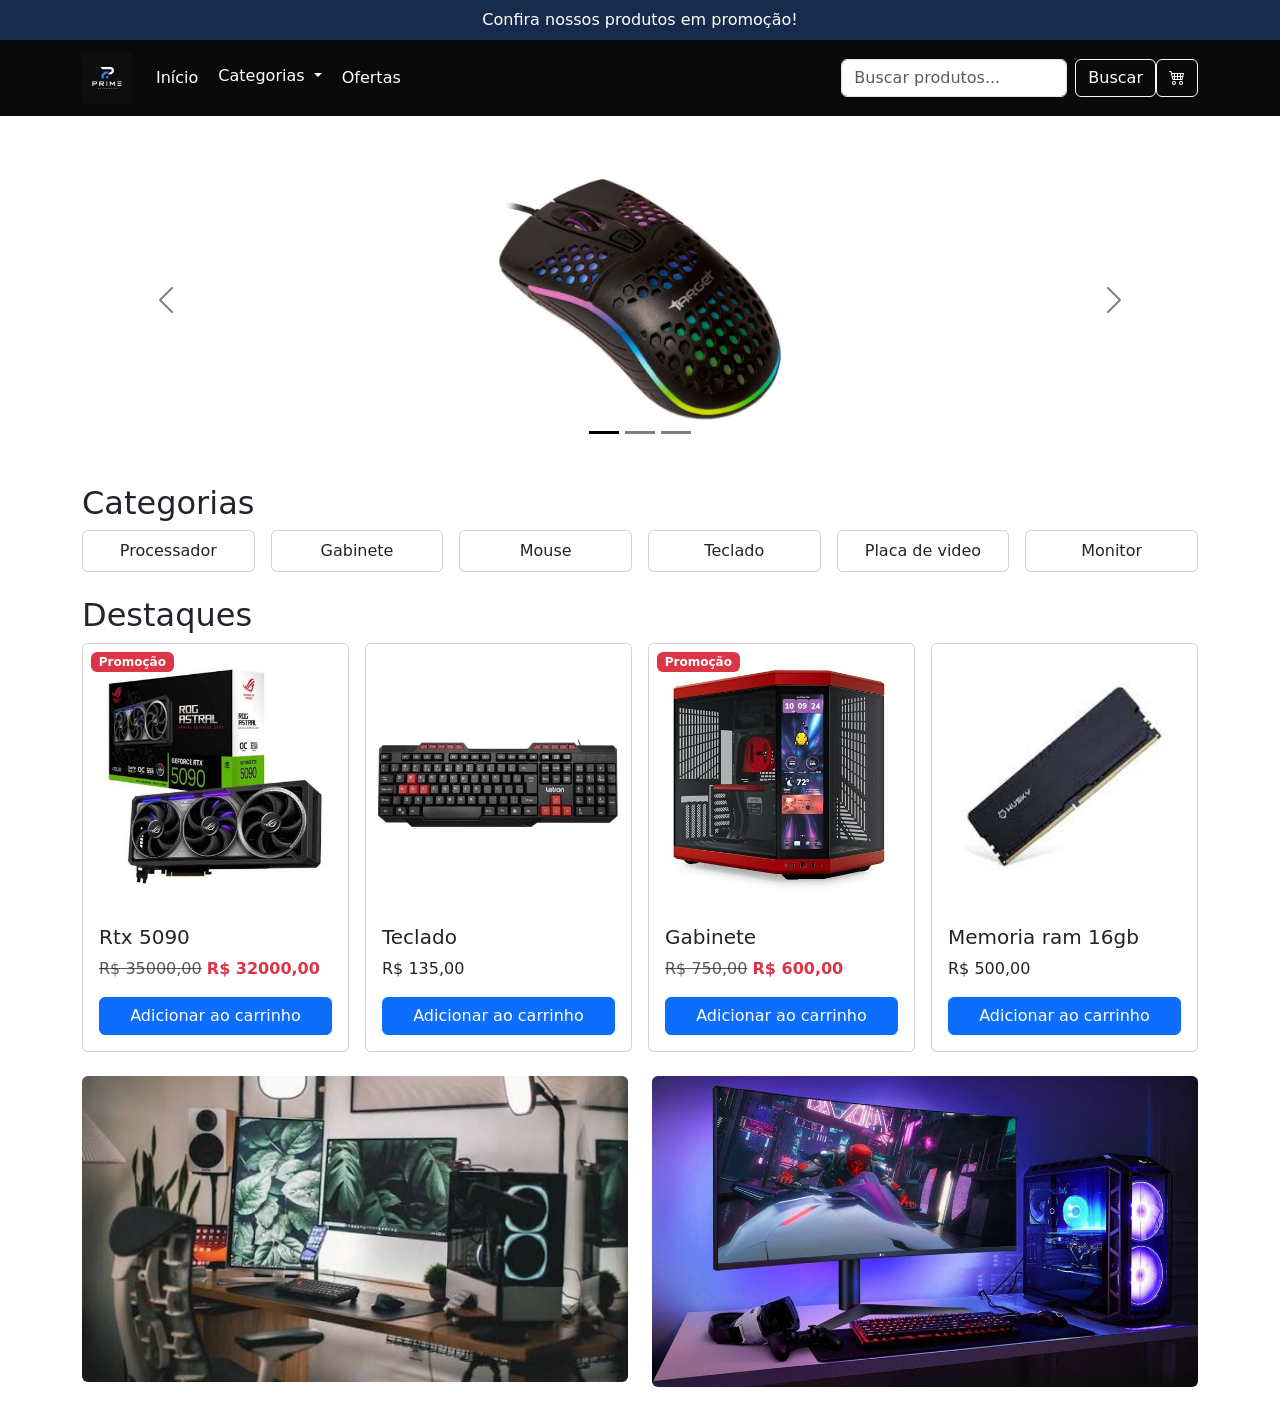
==== loja virtual/index.html @ 1841cc9e "Add files via upload" ====
<!doctype html>
<html lang="pt-BR">

<head>
    <meta charset="UTF-8" />
    <meta name="viewport" content="width=device-width, initial-scale=1.0" />
    <title>Minha Loja</title>
    <link href="https://cdn.jsdelivr.net/npm/bootstrap@5.3.3/dist/css/bootstrap.min.css" rel="stylesheet" />
    <link href="style_loja.css" rel="stylesheet">
    <link rel="stylesheet" href="https://cdn.jsdelivr.net/npm/bootstrap-icons@1.11.3/font/bootstrap-icons.min.css">
</head>

<body>
    <div class="text-white text-center py-2" style="background-color: #172B4D;">
        <!--Faixa no topo-->
        Confira nossos produtos em promoção!
    </div>
    <nav class="navbar navbar-expand-lg" style="background-color: #0A0A0A;">
        <!--Menu-->
        <div class="container">
            <a class="navbar-brand" href="#">
                <img src="logo.png" alt="logo da loja" height="50">
            </a>

            <button class="navbar-toggler" type="button" data-bs-toggle="collapse" data-bs-target="#menu">
                <span class="navbar-toggler-icon"></span>
            </button>
            <div class="collapse navbar-collapse" id="menu">
                <ul class="navbar-nav me-auto">
                    <li class="nav-item">
                        <a class="nav-link text-white" href="#">Início</a>
                    </li>
                    <li class="nav-item dropdown"><!--Categorias-->
                        <button class="btn btn-secondary dropdown-toggle text-white border-0" type="button"
                            data-bs-toggle="dropdown" aria-expanded="false" style="background-color: #0A0A0A;">
                            Categorias
                        </button>
                        <ul class="dropdown-menu">
                            <li><a class="dropdown-item" href="#">Processador</a></li>

                            <li><a class="dropdown-item" href="#">Gabinete</a></li>

                            <li><a class="dropdown-item" href="#">Mouse</a></li>

                            <li><a class="dropdown-item" href="#">Teclado</a></li>

                            <li><a class="dropdown-item" href="#">Placa de video</a></li>

                            <li><a class="dropdown-item" href="#">Monitor</a></li>

                        </ul>

                    </li>
                    <li class="nav-item"><a class="nav-link text-white" href="#">Ofertas</a></li>
                </ul>
                <form class="d-flex" role="search">
                    <input class="form-control me-2" type="search" placeholder="Buscar produtos..." />
                    <button class="btn btn-outline-light text-white">Buscar</button>
                </form>
                <button type="button" class="btn btn-outline-light" aria-label="Carrinho de compras">
                    <i class="bi bi-cart4 text-white"></i>
                </button>
            </div>
        </div>
    </nav>
    <div class="container ">
        <div id="banner" class="carousel slide carousel-fade my-4 carousel-dark" data-bs-ride="carousel">
            <div class="carousel-indicators">
                <button class="active" data-bs-target="banner" data-bs-slide-to="0"></button>
                <button class="" data-bs-target="banner" data-bs-slide-to="1"></button>
                <button class="" data-bs-target="banner" data-bs-slide-to="2"></button>
            </div>
            <div class="carousel-inner" style="height: 20em;">
                <div class="carousel-item active h-100"
                    style="background: url(produto\ 1.jpg) center/contain no-repeat ;">
                </div>
                <div class="carousel-item h-100" style="background: url(produto\ 2.jpg) center/contain no-repeat;">
                </div>
                <div class="carousel-item h-100" style="background: url(produto\ 3.jpg) center/contain no-repeat;">
                </div>
            </div>
            <button class="carousel-control-prev" type="button" data-bs-target="#banner" data-bs-slide="prev">
                <span class="carousel-control-prev-icon"></span>
            </button>
            <button class="carousel-control-next" type="button" data-bs-target="#banner" data-bs-slide="next">
                <span class="carousel-control-next-icon"></span>
            </button>
        </div>


        <h2 class="mt-4">Categorias</h2>
        <div class="row g-3">
            <div class="col-lg-2 col-4">
                <div class="card text-center p-2">Processador</div>
            </div>
            <div class="col-lg-2 col-4">
                <div class="card text-center p-2">Gabinete</div>
            </div>
            <!-- repita até ter 6 categorias -->
            <div class="col-lg-2 col-4">
                <div class="card text-center p-2">Mouse</div>
            </div>
            <div class="col-lg-2 col-4">
                <div class="card text-center p-2">Teclado</div>
            </div>

            <div class="col-lg-2 col-4">
                <div class="card text-center p-2">Placa de video</div>
            </div>
            <div class="col-lg-2 col-4">
                <div class="card text-center p-2">Monitor</div>
            </div>
        </div>

        <h2 class="mt-4">Destaques</h2>
        <div class="row g-3">
            <div class="col-lg-3 col-md-6">
                <div class="card h-100">
                    <span class="badge text-bg-danger position-absolute m-2">Promoção</span>
                    <img src="5090.jpg" class="card-img-top" alt="Produto">
                    <div class="card-body">
                        <h5 class="card-title">Rtx 5090</h5>
                        <p class="card-text">
                            <span class="text-muted text-decoration-line-through">R$ 35000,00</span>
                            <strong class="text-danger">R$ 32000,00</strong>
                        </p>
                        <button class="btn btn-primary w-100">Adicionar ao carrinho</button>
                    </div>
                </div>
            </div>
            <!-- repita a coluna col-lg-3 col-md-6 para ter 4 produtos -->
            <div class="col-lg-3 col-md-6">
                <div class="card h-100">
                    <img src="images (1).jpg" class="card-img-top" alt="Produto">
                    <div class="card-body">
                        <h5 class="card-title">Teclado</h5>
                        <p class="card-text">
                            <span class="">R$ 135,00</span>
                        </p>
                        <button class="btn btn-primary w-100">Adicionar ao carrinho</button>
                    </div>
                </div>
            </div>

            <div class="col-lg-3 col-md-6">
                <div class="card h-100">
                    <span class="badge text-bg-danger position-absolute m-2">Promoção</span>
                    <img src="gabinete.jpg" class="card-img-top" alt="Produto">
                    <div class="card-body">
                        <h5 class="card-title">Gabinete</h5>
                        <p class="card-text">
                            <span class="text-muted text-decoration-line-through">R$ 750,00</span>
                            <strong class="text-danger">R$ 600,00</strong>
                        </p>
                        <button class="btn btn-primary w-100">Adicionar ao carrinho</button>
                    </div>
                </div>
            </div>

            <div class="col-lg-3 col-md-6">
                <div class="card h-100">
                    <img src="memoria.jpg" class="card-img-top" alt="Produto">
                    <div class="card-body">
                        <h5 class="card-title">Memoria ram 16gb</h5>
                        <p class="card-text">
                            <span class="">R$ 500,00</span>
                            
                        </p>
                        <button class="btn btn-primary w-100">Adicionar ao carrinho</button>
                    </div>
                </div>
            </div>

        </div>

        <div class="row mt-4 mb-4">

            <div class="col-md-6 mb-3 mb-md-0">
                <div class="banner-item">
                    <img src="images (2).jpg" class="img-fluid w-100 rounded" style="height: 22%; object-fit: cover;" alt="banner1">
                </div>
            </div>
            

            <div class="col-md-6">
                <div class="banner-item">
                    <img src="layout.jpg" class="img-fluid w-100 rounded" style="height: 22%; object-fit: cover;" alt="banner2">
                </div>
            </div>
        </div>

    </div>

    <script src="https://cdn.jsdelivr.net/npm/bootstrap@5.3.3/dist/js/bootstrap.bundle.min.js"></script>
</body>

</html>
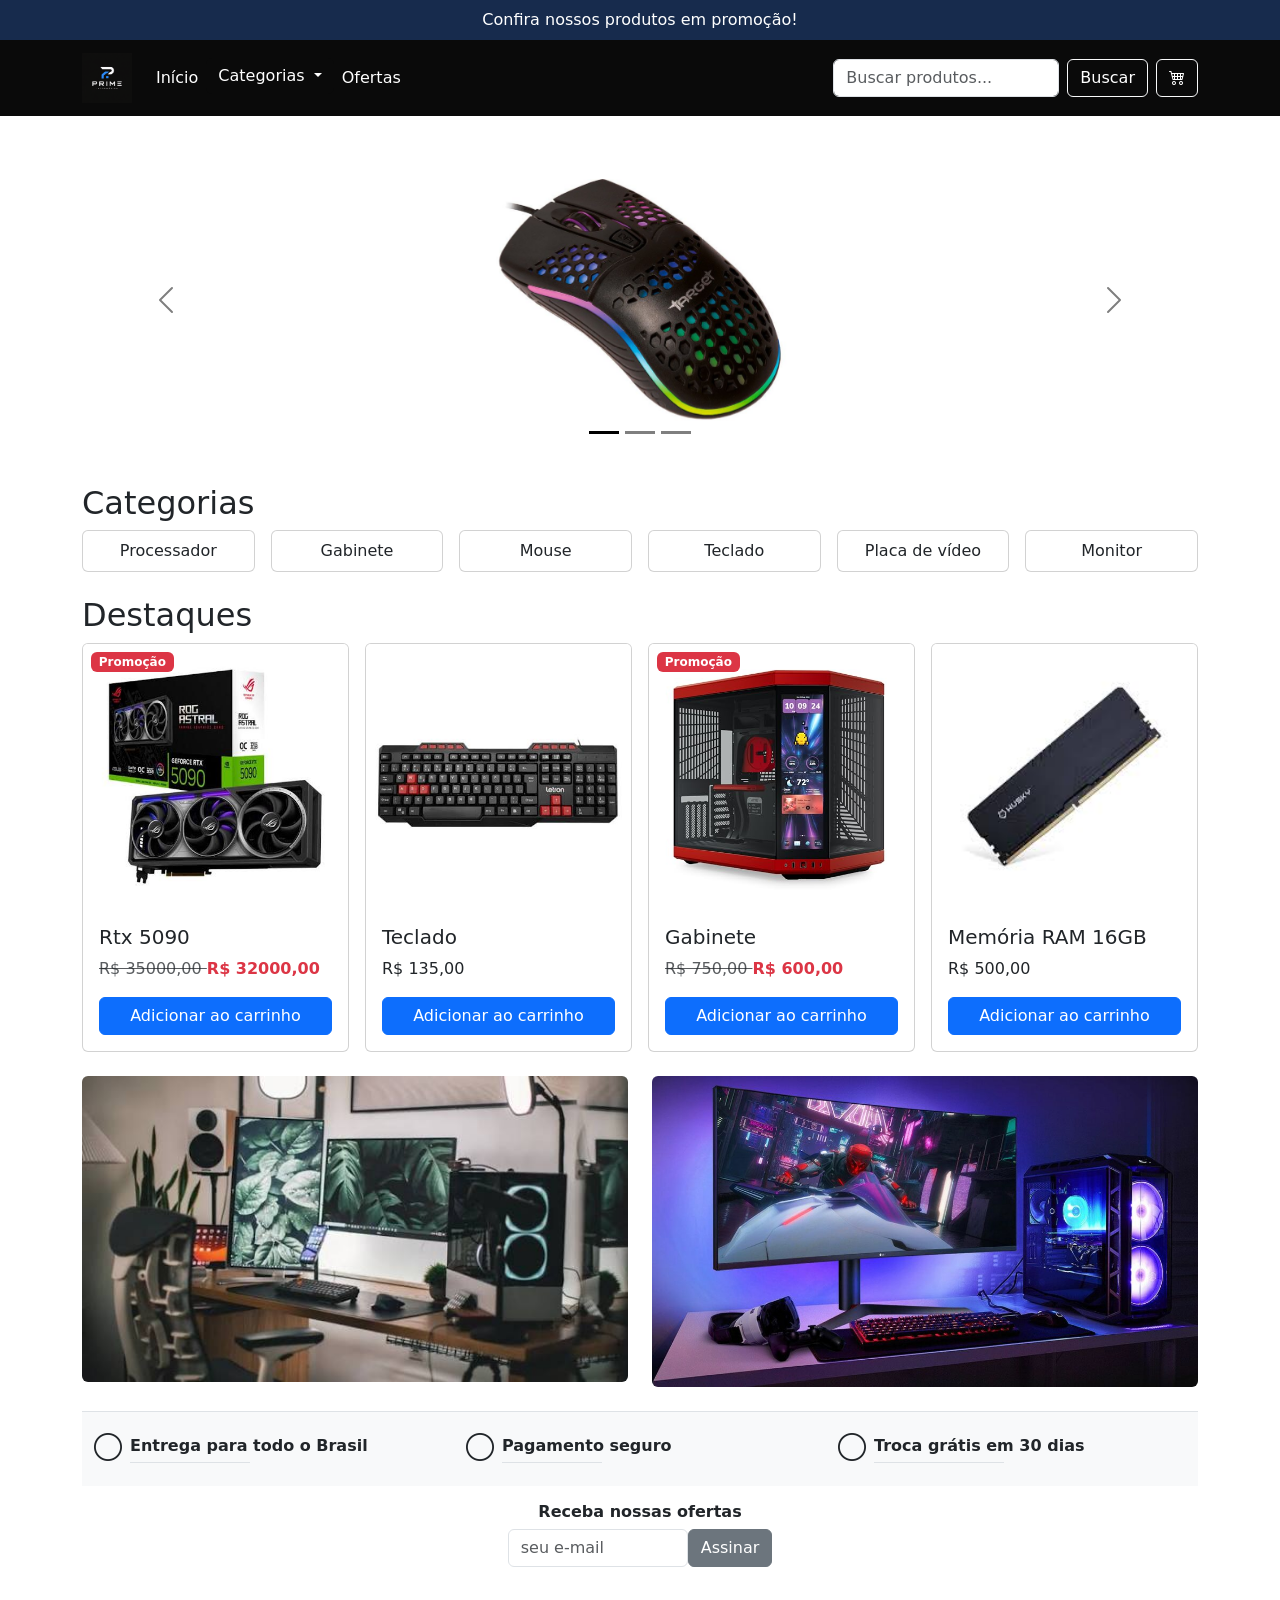
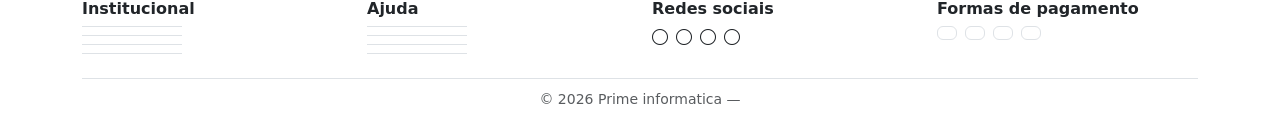
==== commit 8c8b1900: "Add files via upload" ====
--- a/loja virtual/index.html
+++ b/loja virtual/index.html
@@ -1,197 +1,430 @@
 <!doctype html>
 <html lang="pt-BR">
-
-<head>
+  <head>
     <meta charset="UTF-8" />
     <meta name="viewport" content="width=device-width, initial-scale=1.0" />
     <title>Minha Loja</title>
-    <link href="https://cdn.jsdelivr.net/npm/bootstrap@5.3.3/dist/css/bootstrap.min.css" rel="stylesheet" />
-    <link href="style_loja.css" rel="stylesheet">
-    <link rel="stylesheet" href="https://cdn.jsdelivr.net/npm/bootstrap-icons@1.11.3/font/bootstrap-icons.min.css">
-</head>
-
-<body>
-    <div class="text-white text-center py-2" style="background-color: #172B4D;">
-        <!--Faixa no topo-->
-        Confira nossos produtos em promoção!
+
+    <link
+      href="https://cdn.jsdelivr.net/npm/bootstrap@5.3.3/dist/css/bootstrap.min.css"
+      rel="stylesheet"
+    />
+
+    <link href="style_loja.css" rel="stylesheet" />
+
+    <link
+      rel="stylesheet"
+      href="https://cdn.jsdelivr.net/npm/bootstrap-icons@1.11.3/font/bootstrap-icons.min.css"
+    />
+  </head>
+
+  <body>
+    <div class="text-white text-center py-2" style="background-color: #172b4d">
+      Confira nossos produtos em promoção!
     </div>
-    <nav class="navbar navbar-expand-lg" style="background-color: #0A0A0A;">
-        <!--Menu-->
-        <div class="container">
-            <a class="navbar-brand" href="#">
-                <img src="logo.png" alt="logo da loja" height="50">
-            </a>
-
-            <button class="navbar-toggler" type="button" data-bs-toggle="collapse" data-bs-target="#menu">
-                <span class="navbar-toggler-icon"></span>
-            </button>
-            <div class="collapse navbar-collapse" id="menu">
-                <ul class="navbar-nav me-auto">
-                    <li class="nav-item">
-                        <a class="nav-link text-white" href="#">Início</a>
-                    </li>
-                    <li class="nav-item dropdown"><!--Categorias-->
-                        <button class="btn btn-secondary dropdown-toggle text-white border-0" type="button"
-                            data-bs-toggle="dropdown" aria-expanded="false" style="background-color: #0A0A0A;">
-                            Categorias
-                        </button>
-                        <ul class="dropdown-menu">
-                            <li><a class="dropdown-item" href="#">Processador</a></li>
-
-                            <li><a class="dropdown-item" href="#">Gabinete</a></li>
-
-                            <li><a class="dropdown-item" href="#">Mouse</a></li>
-
-                            <li><a class="dropdown-item" href="#">Teclado</a></li>
-
-                            <li><a class="dropdown-item" href="#">Placa de video</a></li>
-
-                            <li><a class="dropdown-item" href="#">Monitor</a></li>
-
-                        </ul>
-
-                    </li>
-                    <li class="nav-item"><a class="nav-link text-white" href="#">Ofertas</a></li>
-                </ul>
-                <form class="d-flex" role="search">
-                    <input class="form-control me-2" type="search" placeholder="Buscar produtos..." />
-                    <button class="btn btn-outline-light text-white">Buscar</button>
-                </form>
-                <button type="button" class="btn btn-outline-light" aria-label="Carrinho de compras">
-                    <i class="bi bi-cart4 text-white"></i>
-                </button>
-            </div>
-        </div>
+
+    <nav class="navbar navbar-expand-lg" style="background-color: #0a0a0a">
+      <div class="container">
+        <a class="navbar-brand" href="#">
+          <img src="logo.png" alt="logo da loja" height="50" />
+        </a>
+
+        <button
+          class="navbar-toggler"
+          type="button"
+          data-bs-toggle="collapse"
+          data-bs-target="#menu"
+        >
+          <span class="navbar-toggler-icon"></span>
+        </button>
+
+        <div class="collapse navbar-collapse" id="menu">
+          <ul class="navbar-nav me-auto">
+            <li class="nav-item">
+              <a class="nav-link text-white" href="#">Início</a>
+            </li>
+
+            <li class="nav-item dropdown">
+              <button
+                class="btn btn-secondary dropdown-toggle text-white border-0"
+                type="button"
+                data-bs-toggle="dropdown"
+                aria-expanded="false"
+                style="background-color: #0a0a0a"
+              >
+                Categorias
+              </button>
+
+              <ul class="dropdown-menu">
+                <li>
+                  <a class="dropdown-item" href="#">Processador</a>
+                </li>
+                <li>
+                  <a class="dropdown-item" href="#">Gabinete</a>
+                </li>
+                <li>
+                  <a class="dropdown-item" href="#">Mouse</a>
+                </li>
+                <li>
+                  <a class="dropdown-item" href="#">Teclado</a>
+                </li>
+                <li>
+                  <a class="dropdown-item" href="#">Placa de vídeo</a>
+                </li>
+                <li>
+                  <a class="dropdown-item" href="#">Monitor</a>
+                </li>
+              </ul>
+            </li>
+
+            <li class="nav-item">
+              <a class="nav-link text-white" href="#">Ofertas</a>
+            </li>
+          </ul>
+
+          <form class="d-flex me-2" role="search">
+            <input
+              class="form-control me-2"
+              type="search"
+              placeholder="Buscar produtos..."
+            />
+            <button class="btn btn-outline-light text-white">Buscar</button>
+          </form>
+
+          <button
+            type="button"
+            class="btn btn-outline-light"
+            aria-label="Carrinho de compras"
+          >
+            <i class="bi bi-cart4 text-white"></i>
+          </button>
+        </div>
+      </div>
     </nav>
-    <div class="container ">
-        <div id="banner" class="carousel slide carousel-fade my-4 carousel-dark" data-bs-ride="carousel">
-            <div class="carousel-indicators">
-                <button class="active" data-bs-target="banner" data-bs-slide-to="0"></button>
-                <button class="" data-bs-target="banner" data-bs-slide-to="1"></button>
-                <button class="" data-bs-target="banner" data-bs-slide-to="2"></button>
-            </div>
-            <div class="carousel-inner" style="height: 20em;">
-                <div class="carousel-item active h-100"
-                    style="background: url(produto\ 1.jpg) center/contain no-repeat ;">
-                </div>
-                <div class="carousel-item h-100" style="background: url(produto\ 2.jpg) center/contain no-repeat;">
-                </div>
-                <div class="carousel-item h-100" style="background: url(produto\ 3.jpg) center/contain no-repeat;">
-                </div>
-            </div>
-            <button class="carousel-control-prev" type="button" data-bs-target="#banner" data-bs-slide="prev">
-                <span class="carousel-control-prev-icon"></span>
-            </button>
-            <button class="carousel-control-next" type="button" data-bs-target="#banner" data-bs-slide="next">
-                <span class="carousel-control-next-icon"></span>
-            </button>
-        </div>
-
-
-        <h2 class="mt-4">Categorias</h2>
-        <div class="row g-3">
-            <div class="col-lg-2 col-4">
-                <div class="card text-center p-2">Processador</div>
-            </div>
-            <div class="col-lg-2 col-4">
-                <div class="card text-center p-2">Gabinete</div>
-            </div>
-            <!-- repita até ter 6 categorias -->
-            <div class="col-lg-2 col-4">
-                <div class="card text-center p-2">Mouse</div>
-            </div>
-            <div class="col-lg-2 col-4">
-                <div class="card text-center p-2">Teclado</div>
-            </div>
-
-            <div class="col-lg-2 col-4">
-                <div class="card text-center p-2">Placa de video</div>
-            </div>
-            <div class="col-lg-2 col-4">
-                <div class="card text-center p-2">Monitor</div>
-            </div>
-        </div>
-
-        <h2 class="mt-4">Destaques</h2>
-        <div class="row g-3">
-            <div class="col-lg-3 col-md-6">
-                <div class="card h-100">
-                    <span class="badge text-bg-danger position-absolute m-2">Promoção</span>
-                    <img src="5090.jpg" class="card-img-top" alt="Produto">
-                    <div class="card-body">
-                        <h5 class="card-title">Rtx 5090</h5>
-                        <p class="card-text">
-                            <span class="text-muted text-decoration-line-through">R$ 35000,00</span>
-                            <strong class="text-danger">R$ 32000,00</strong>
-                        </p>
-                        <button class="btn btn-primary w-100">Adicionar ao carrinho</button>
-                    </div>
-                </div>
-            </div>
-            <!-- repita a coluna col-lg-3 col-md-6 para ter 4 produtos -->
-            <div class="col-lg-3 col-md-6">
-                <div class="card h-100">
-                    <img src="images (1).jpg" class="card-img-top" alt="Produto">
-                    <div class="card-body">
-                        <h5 class="card-title">Teclado</h5>
-                        <p class="card-text">
-                            <span class="">R$ 135,00</span>
-                        </p>
-                        <button class="btn btn-primary w-100">Adicionar ao carrinho</button>
-                    </div>
-                </div>
-            </div>
-
-            <div class="col-lg-3 col-md-6">
-                <div class="card h-100">
-                    <span class="badge text-bg-danger position-absolute m-2">Promoção</span>
-                    <img src="gabinete.jpg" class="card-img-top" alt="Produto">
-                    <div class="card-body">
-                        <h5 class="card-title">Gabinete</h5>
-                        <p class="card-text">
-                            <span class="text-muted text-decoration-line-through">R$ 750,00</span>
-                            <strong class="text-danger">R$ 600,00</strong>
-                        </p>
-                        <button class="btn btn-primary w-100">Adicionar ao carrinho</button>
-                    </div>
-                </div>
-            </div>
-
-            <div class="col-lg-3 col-md-6">
-                <div class="card h-100">
-                    <img src="memoria.jpg" class="card-img-top" alt="Produto">
-                    <div class="card-body">
-                        <h5 class="card-title">Memoria ram 16gb</h5>
-                        <p class="card-text">
-                            <span class="">R$ 500,00</span>
-                            
-                        </p>
-                        <button class="btn btn-primary w-100">Adicionar ao carrinho</button>
-                    </div>
-                </div>
-            </div>
-
-        </div>
-
-        <div class="row mt-4 mb-4">
-
-            <div class="col-md-6 mb-3 mb-md-0">
-                <div class="banner-item">
-                    <img src="images (2).jpg" class="img-fluid w-100 rounded" style="height: 22%; object-fit: cover;" alt="banner1">
-                </div>
-            </div>
-            
-
-            <div class="col-md-6">
-                <div class="banner-item">
-                    <img src="layout.jpg" class="img-fluid w-100 rounded" style="height: 22%; object-fit: cover;" alt="banner2">
-                </div>
-            </div>
-        </div>
-
+
+    <div class="container">
+      <div
+        id="banner"
+        class="carousel slide carousel-fade my-4 carousel-dark"
+        data-bs-ride="carousel"
+      >
+        <div class="carousel-indicators">
+          <button
+            class="active"
+            data-bs-target="#banner"
+            data-bs-slide-to="0"
+          ></button>
+
+          <button data-bs-target="#banner" data-bs-slide-to="1"></button>
+
+          <button data-bs-target="#banner" data-bs-slide-to="2"></button>
+        </div>
+
+        <div class="carousel-inner" style="height: 20em">
+          <div
+            class="carousel-item active h-100"
+            style="
+              background: url(&quot;produto 1.jpg&quot;) center/contain
+                no-repeat;
+            "
+          ></div>
+
+          <div
+            class="carousel-item h-100"
+            style="
+              background: url(&quot;produto 2.jpg&quot;) center/contain
+                no-repeat;
+            "
+          ></div>
+
+          <div
+            class="carousel-item h-100"
+            style="
+              background: url(&quot;produto 3.jpg&quot;) center/contain
+                no-repeat;
+            "
+          ></div>
+        </div>
+
+        <button
+          class="carousel-control-prev"
+          type="button"
+          data-bs-target="#banner"
+          data-bs-slide="prev"
+        >
+          <span class="carousel-control-prev-icon"></span>
+        </button>
+
+        <button
+          class="carousel-control-next"
+          type="button"
+          data-bs-target="#banner"
+          data-bs-slide="next"
+        >
+          <span class="carousel-control-next-icon"></span>
+        </button>
+      </div>
+
+      <h2 class="mt-4">Categorias</h2>
+
+      <div class="row g-3">
+        <div class="col-lg-2 col-4">
+          <div class="card text-center p-2">Processador</div>
+        </div>
+
+        <div class="col-lg-2 col-4">
+          <div class="card text-center p-2">Gabinete</div>
+        </div>
+
+        <div class="col-lg-2 col-4">
+          <div class="card text-center p-2">Mouse</div>
+        </div>
+
+        <div class="col-lg-2 col-4">
+          <div class="card text-center p-2">Teclado</div>
+        </div>
+
+        <div class="col-lg-2 col-4">
+          <div class="card text-center p-2">Placa de vídeo</div>
+        </div>
+
+        <div class="col-lg-2 col-4">
+          <div class="card text-center p-2">Monitor</div>
+        </div>
+      </div>
+
+      <h2 class="mt-4">Destaques</h2>
+
+      <div class="row g-3">
+        <div class="col-lg-3 col-md-6">
+          <div class="card h-100">
+            <span class="badge text-bg-danger position-absolute m-2">
+              Promoção
+            </span>
+
+            <img src="5090.jpg" class="card-img-top" alt="Produto" />
+
+            <div class="card-body">
+              <h5 class="card-title">Rtx 5090</h5>
+
+              <p class="card-text">
+                <span class="text-muted text-decoration-line-through">
+                  R$ 35000,00
+                </span>
+
+                <strong class="text-danger"> R$ 32000,00 </strong>
+              </p>
+
+              <button class="btn btn-primary w-100">
+                Adicionar ao carrinho
+              </button>
+            </div>
+          </div>
+        </div>
+
+        <div class="col-lg-3 col-md-6">
+          <div class="card h-100">
+            <img src="images (1).jpg" class="card-img-top" alt="Produto" />
+
+            <div class="card-body">
+              <h5 class="card-title">Teclado</h5>
+
+              <p class="card-text">R$ 135,00</p>
+
+              <button class="btn btn-primary w-100">
+                Adicionar ao carrinho
+              </button>
+            </div>
+          </div>
+        </div>
+
+        <div class="col-lg-3 col-md-6">
+          <div class="card h-100">
+            <span class="badge text-bg-danger position-absolute m-2">
+              Promoção
+            </span>
+
+            <img src="gabinete.jpg" class="card-img-top" alt="Produto" />
+
+            <div class="card-body">
+              <h5 class="card-title">Gabinete</h5>
+
+              <p class="card-text">
+                <span class="text-muted text-decoration-line-through">
+                  R$ 750,00
+                </span>
+
+                <strong class="text-danger"> R$ 600,00 </strong>
+              </p>
+
+              <button class="btn btn-primary w-100">
+                Adicionar ao carrinho
+              </button>
+            </div>
+          </div>
+        </div>
+
+        <div class="col-lg-3 col-md-6">
+          <div class="card h-100">
+            <img src="memoria.jpg" class="card-img-top" alt="Produto" />
+
+            <div class="card-body">
+              <h5 class="card-title">Memória RAM 16GB</h5>
+
+              <p class="card-text">R$ 500,00</p>
+
+              <button class="btn btn-primary w-100">
+                Adicionar ao carrinho
+              </button>
+            </div>
+          </div>
+        </div>
+      </div>
+
+      <div class="row mt-4 mb-4">
+        <div class="col-md-6 mb-3 mb-md-0">
+          <div class="banner-item">
+            <img
+              src="images (2).jpg"
+              class="img-fluid w-100 rounded"
+              style="height: 22%; object-fit: cover"
+              alt="banner1"
+            />
+          </div>
+        </div>
+
+        <div class="col-md-6">
+          <div class="banner-item">
+            <img
+              src="layout.jpg"
+              class="img-fluid w-100 rounded"
+              style="height: 22%; object-fit: cover"
+              alt="banner2"
+            />
+          </div>
+        </div>
+      </div>
+      <section class="bg-light border-top">
+        <div class="container py-3">
+          <div class="row align-items-center text-center text-md-start">
+            <div
+              class="col-md-4 d-flex align-items-center justify-content-center justify-content-md-start gap-2 mb-3 mb-md-0"
+            >
+              <i class="bi bi-circle fs-3"></i>
+              <div>
+                <strong>Entrega para todo o Brasil</strong>
+                <div class="border-bottom mt-1" style="width: 120px"></div>
+              </div>
+            </div>
+
+            <div
+              class="col-md-4 d-flex align-items-center justify-content-center justify-content-md-start gap-2 mb-3 mb-md-0"
+            >
+              <i class="bi bi-circle fs-3"></i>
+              <div>
+                <strong>Pagamento seguro</strong>
+                <div class="border-bottom mt-1" style="width: 100px"></div>
+              </div>
+            </div>
+
+            <div
+              class="col-md-4 d-flex align-items-center justify-content-center justify-content-md-start gap-2"
+            >
+              <i class="bi bi-circle fs-3"></i>
+              <div>
+                <strong>Troca grátis em 30 dias</strong>
+                <div class="border-bottom mt-1" style="width: 130px"></div>
+              </div>
+            </div>
+          </div>
+        </div>
+      </section>
+
+      <section class="py-3">
+        <div class="container text-center">
+          <h6 class="fw-bold">Receba nossas ofertas</h6>
+
+          <form class="d-flex justify-content-center">
+            <input
+              type="email"
+              class="form-control"
+              placeholder="seu e-mail"
+              style="max-width: 180px"
+            />
+
+            <button class="btn btn-secondary">Assinar</button>
+          </form>
+        </div>
+      </section>
     </div>
 
+    <footer>
+      <div class="container pt-3">
+        <div class="row">
+          <div class="col-6 col-md-3 mb-3">
+            <h6 class="fw-bold">Institucional</h6>
+
+            <div class="border-bottom mb-2" style="width: 100px"></div>
+            <div class="border-bottom mb-2" style="width: 100px"></div>
+            <div class="border-bottom mb-2" style="width: 100px"></div>
+            <div class="border-bottom mb-2" style="width: 100px"></div>
+          </div>
+
+          <div class="col-6 col-md-3 mb-3">
+            <h6 class="fw-bold">Ajuda</h6>
+
+            <div class="border-bottom mb-2" style="width: 100px"></div>
+            <div class="border-bottom mb-2" style="width: 100px"></div>
+            <div class="border-bottom mb-2" style="width: 100px"></div>
+            <div class="border-bottom mb-2" style="width: 100px"></div>
+          </div>
+
+          <div class="col-6 col-md-3 mb-3">
+            <h6 class="fw-bold">Redes sociais</h6>
+
+            <div class="d-flex gap-2 mt-2">
+              <i class="bi bi-circle fs-6"></i>
+              <i class="bi bi-circle fs-6"></i>
+              <i class="bi bi-circle fs-6"></i>
+              <i class="bi bi-circle fs-6"></i>
+            </div>
+          </div>
+
+          <div class="col-6 col-md-3 mb-3">
+            <h6 class="fw-bold">Formas de pagamento</h6>
+
+            <div class="d-flex gap-2 mt-2">
+              <div
+                class="bg-white border rounded" 
+                style="width: 20px; height: 14px"
+              ></div>
+
+              <div
+                class="bg-white border rounded"
+                style="width: 20px; height: 14px"
+              ></div>
+
+              <div
+                class="bg-white border rounded"
+                style="width: 20px; height: 14px"
+              ></div>
+
+              <div
+                class="bg-white border rounded"
+                style="width: 20px; height: 14px"
+              ></div>
+            </div>
+          </div>
+        </div>
+
+        <div class="border-top text-center py-2">
+          <small class="text-muted">
+            © 2026 Prime informatica — 
+          </small>
+        </div>
+      </div>
+    </footer>
+
     <script src="https://cdn.jsdelivr.net/npm/bootstrap@5.3.3/dist/js/bootstrap.bundle.min.js"></script>
-</body>
-
+  </body>
 </html>
